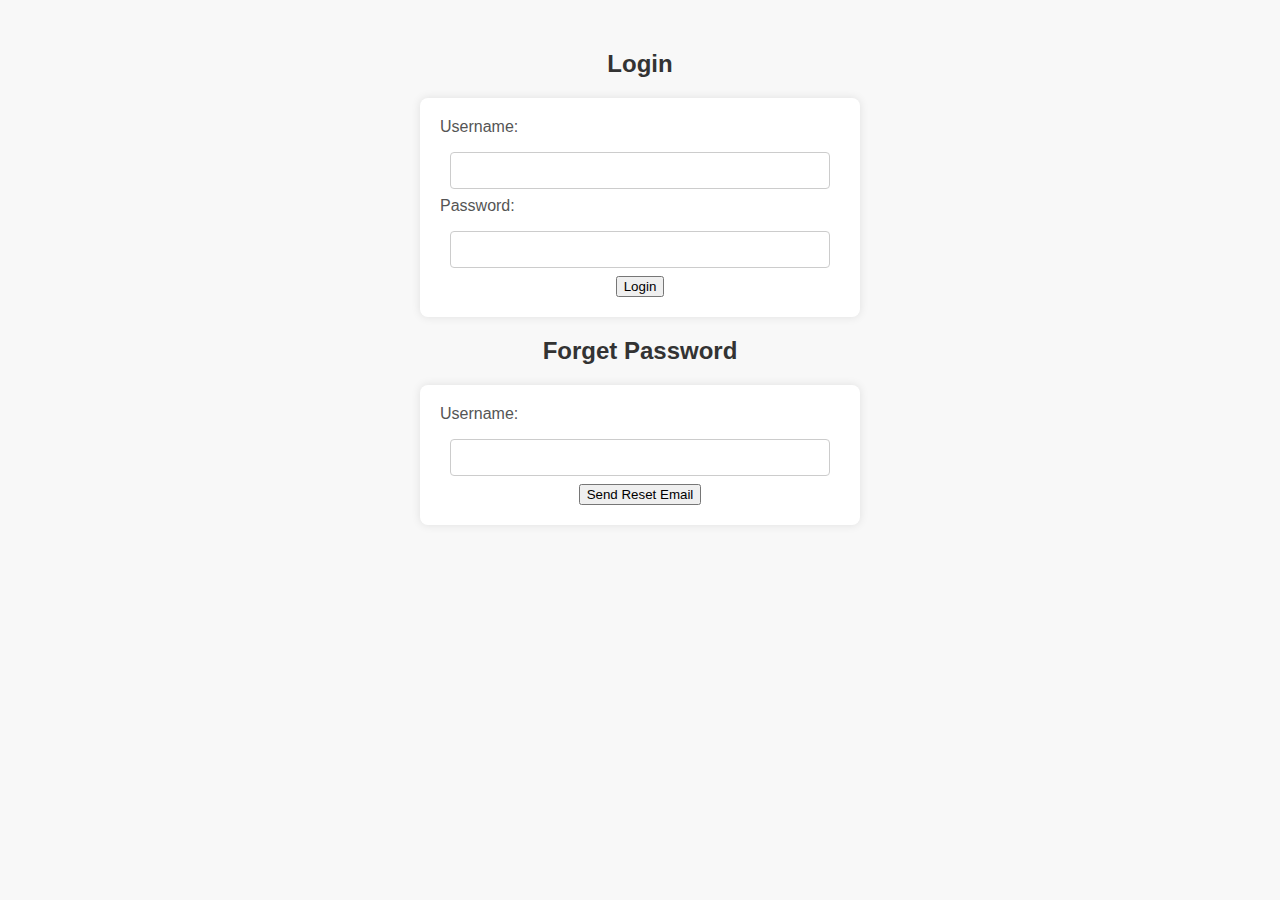
==== static/login.html @ 551d4679 "Implement signup/login/reset_password/logout" ====
<!DOCTYPE html>
<html lang="en">
<head>
    <meta charset="UTF-8">
    <meta name="viewport" content="width=device-width, initial-scale=1.0">
    <link rel="stylesheet" href="styles.css">
    <title>Login Page</title>
</head>
<body>
    <h2>Login</h2>
    
    <!-- Login Form -->
    <form action="/login" method="post">
        <label for="user_name">Username:</label>
        <input type="text" id="user_name" name="user_name" required>
        <br>
        <label for="user_password">Password:</label>
        <input type="password" id="user_password" name="user_password" required>
        <br>
        <button type="submit">Login</button>
    </form>

    <!-- Forget Password Section -->
    <h2>Forget Password</h2>
    <form action="/login/forget_password" method="post">
        <label for="forget_username">Username:</label>
        <input type="text" id="forset_user_name" name="user_name" required>
        <br>
        <button type="submit">Send Reset Email</button>
    </form>
</body>
</html>
---- static/styles.css ----
body {
    font-family: 'Roboto', 'Segoe UI', Tahoma, Geneva, Verdana, sans-serif;
    background-color: #f8f8f8;
    text-align: center;
    margin: 50px;
}

h1, h2 {
    color: #333;
}

.button-container {
    display: flex;
    justify-content: space-around;
    margin-top: 30px;
}

.button {
    display: inline-block;
    padding: 15px 30px;
    text-decoration: none;
    color: white;
    background-color: #3498db;
    border-radius: 5px;
    transition: background-color 0.3s ease-in-out;
}

.button:hover {
    background-color: #2980b9;
}

form {
    max-width: 400px;
    margin: 0 auto;
    background-color: #fff;
    padding: 20px;
    border-radius: 8px;
    box-shadow: 0 0 10px rgba(0, 0, 0, 0.1);
    margin-bottom: 20px;
}

label {
    display: block;
    margin-bottom: 8px;
    color: #555;
    text-align: left;
}

input {
    width: calc(100% - 20px);
    padding: 10px;
    margin: 8px 0;
    border: 1px solid #ccc;
    border-radius: 4px;
    box-sizing: border-box;
}

button.form-button {
    background-color: #4caf50;
    color: white;
    padding: 10px 15px;
    border: none;
    border-radius: 4px;
    cursor: pointer;
    margin-top: 10px;
}

button.form-button:hover {
    background-color: #45a049;
}
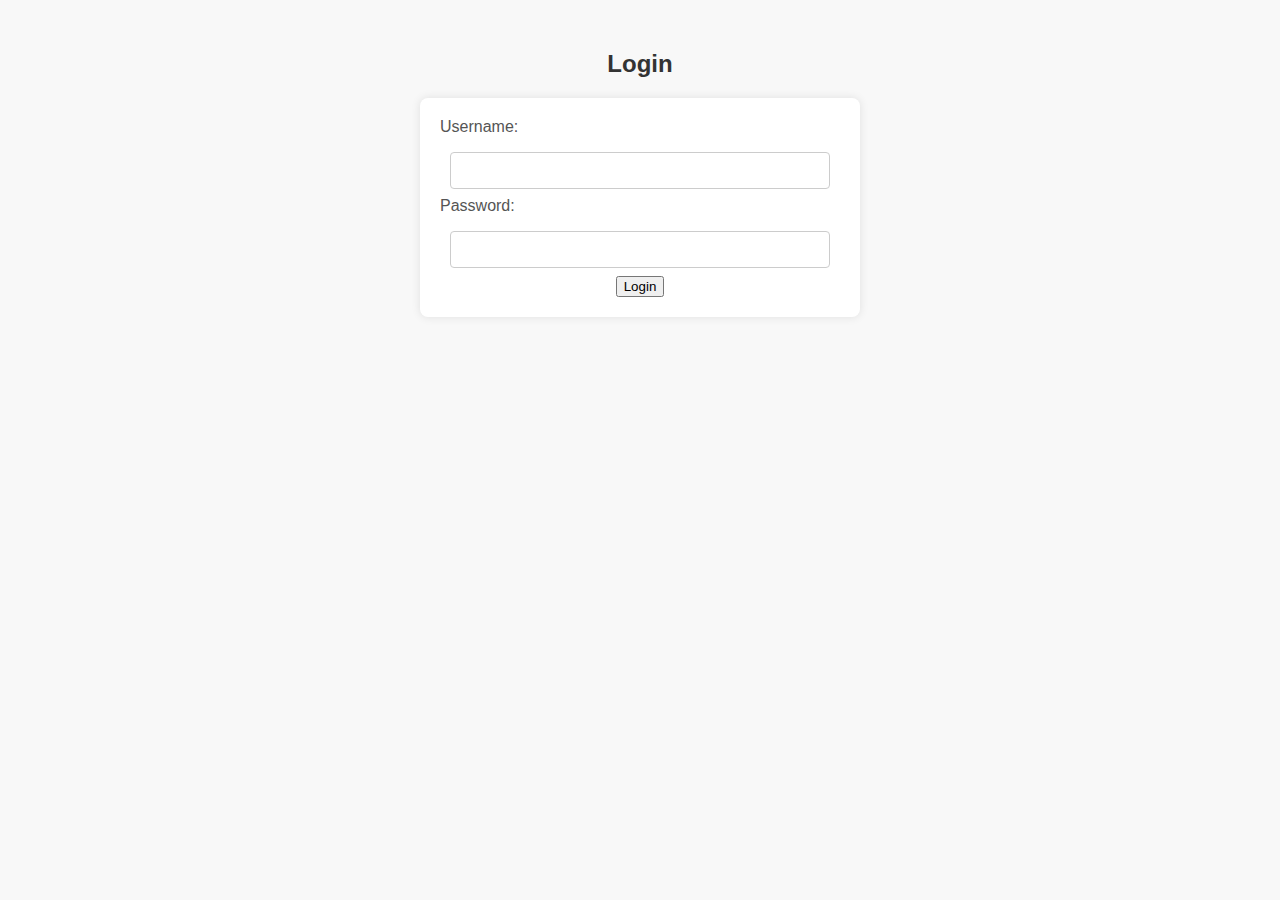
==== commit f3672bac: "finish account API" ====
--- a/static/login.html
+++ b/static/login.html
@@ -10,7 +10,7 @@
     <h2>Login</h2>
     
     <!-- Login Form -->
-    <form action="/login" method="post">
+    <form action="/api/auth/login" method="post">
         <label for="user_name">Username:</label>
         <input type="text" id="user_name" name="user_name" required>
         <br>
@@ -18,15 +18,5 @@
         <input type="password" id="user_password" name="user_password" required>
         <br>
         <button type="submit">Login</button>
-    </form>
-
-    <!-- Forget Password Section -->
-    <h2>Forget Password</h2>
-    <form action="/login/forget_password" method="post">
-        <label for="forget_username">Username:</label>
-        <input type="text" id="forset_user_name" name="user_name" required>
-        <br>
-        <button type="submit">Send Reset Email</button>
-    </form>
 </body>
 </html>
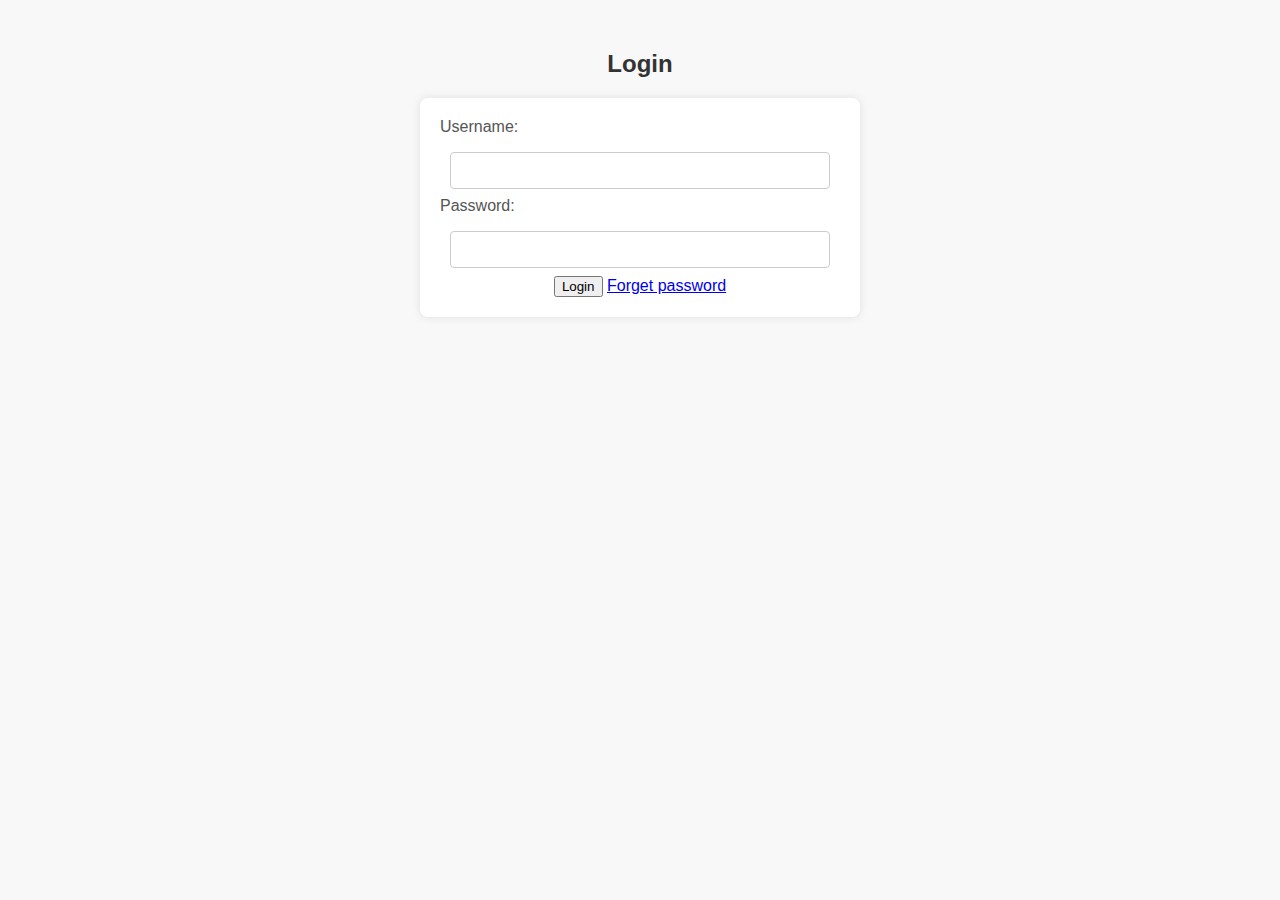
==== commit a239bb99: "finish account API" ====
--- a/static/login.html
+++ b/static/login.html
@@ -1,22 +1,29 @@
 <!DOCTYPE html>
 <html lang="en">
+
 <head>
     <meta charset="UTF-8">
     <meta name="viewport" content="width=device-width, initial-scale=1.0">
     <link rel="stylesheet" href="styles.css">
     <title>Login Page</title>
 </head>
+
 <body>
     <h2>Login</h2>
-    
+
     <!-- Login Form -->
     <form action="/api/auth/login" method="post">
-        <label for="user_name">Username:</label>
-        <input type="text" id="user_name" name="user_name" required>
-        <br>
-        <label for="user_password">Password:</label>
-        <input type="password" id="user_password" name="user_password" required>
-        <br>
-        <button type="submit">Login</button>
+        <form action="/api/auth/login" method="post">
+            <label for="user_name">Username:</label>
+            <input type="text" id="user_name" name="user_name" required>
+            <br>
+            <label for="user_password">Password:</label>
+            <input type="password" id="user_password" name="user_password" required>
+            <br>
+            <button type="submit">Login</button>
+
+            <!-- Forget Password Link -->
+            <a href="/api/auth/forget">Forget password</a>
 </body>
-</html>
+
+</html>